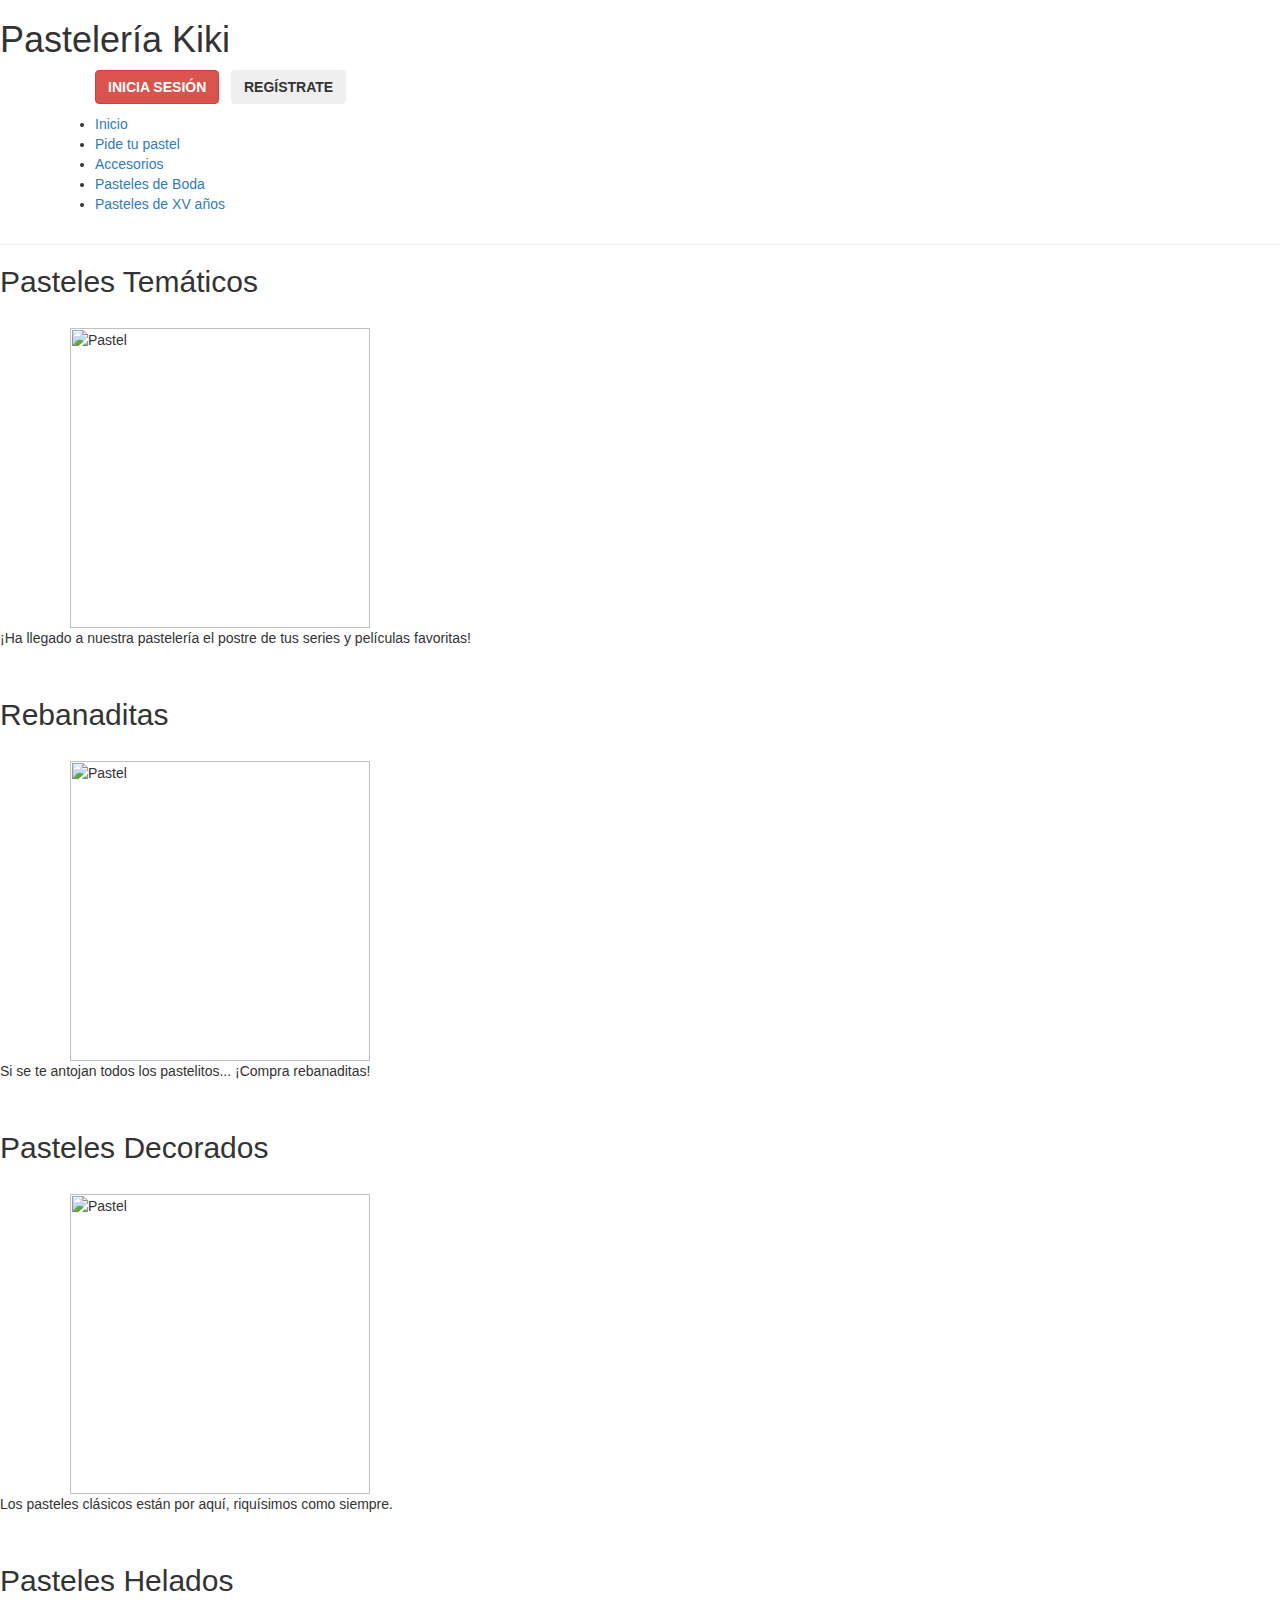
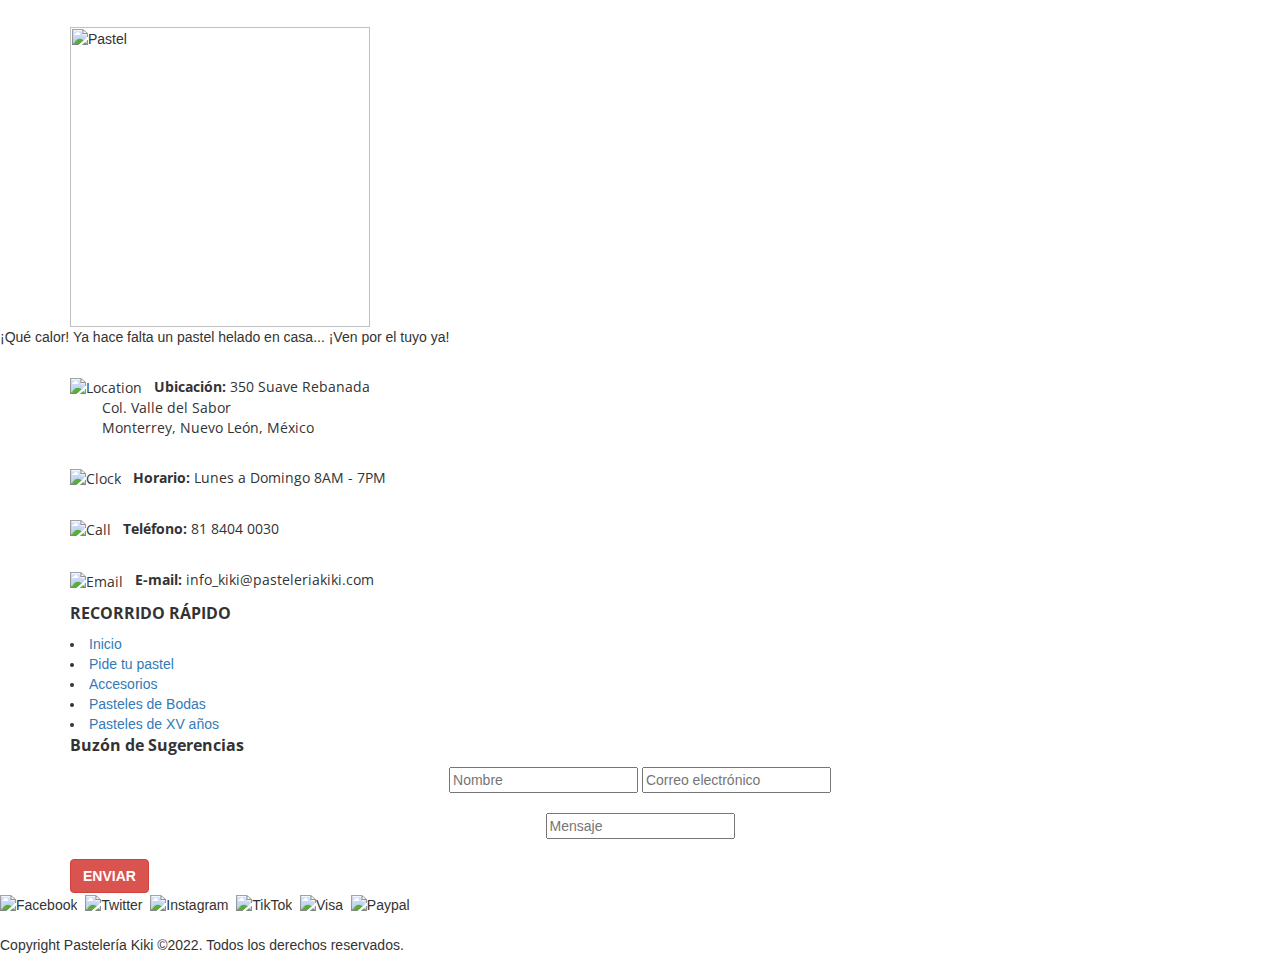
==== index.html @ f7d894c0 "Se agrega archivo HTML." ====
<html lang="es">
<head>
    <meta charset="UTF-8">
    <meta http-equiv="X-UA-Compatible" content="IE=edge">
    <meta name="viewport" content="width=device-width, initial-scale=1.0">
    <link rel="preconnect" href="https://fonts.googleapis.com">
    <link rel="preconnect" href="https://fonts.gstatic.com" crossorigin>
    <link href="https://fonts.googleapis.com/css2?family=Open+Sans:ital,wght@0,300;0,400;0,700;1,700&display=swap" rel="stylesheet"> 
    <link rel="preconnect" href="https://fonts.googleapis.com">
    <link rel="preconnect" href="https://fonts.gstatic.com" crossorigin>
    <link href="https://fonts.googleapis.com/css2?family=Open+Sans:ital,wght@0,300;0,400;0,700;1,700&family=PT+Serif:ital,wght@1,700&display=swap" rel="stylesheet">
    <link rel="stylesheet" href="https://maxcdn.bootstrapcdn.com/bootstrap/3.4.1/css/bootstrap.min.css">
    <script src="https://ajax.googleapis.com/ajax/libs/jquery/3.5.1/jquery.min.js"></script>
    <script src="https://maxcdn.bootstrapcdn.com/bootstrap/3.4.1/js/bootstrap.min.js"></script> 
    <title>Pasteleria Kiki</title>
    <link rel="stylesheet" href="style.css">
</head>
<body>
    <h1>Pastelería Kiki</h1>
    <div class="container nav-bar justify-content-end">
        <div class= "row d-flex">
          <nav class= "social-media">
              <ul class="mb-0 d-flex mr-auto">
                  <button class="btn btn-custom btn-danger" type="submit" onclick="alert('Inicia Sesión')"><b>INICIA SESIÓN</b></button>&nbsp;&nbsp;
                  <button class="btn btn-custom btn-light" type="submit" onclick="alert('Regístrate')"><b>REGÍSTRATE</b></button>
              </ul>
          </nav>
        </div>
    </div>

    <div class="container menu justify-content-end">
        <div class="row d-flex">
            <nav class= "menu-nav">
                <ul class="mb-0 mr-auto" font: #72f0ec>
                    <li class="current"><a href="#">Inicio</a></li>
                    <li><a href="#">Pide tu pastel</a></li>
                    <li><a href="#">Accesorios</a></li>
                    <li><a href="#">Pasteles de Boda</a></li>
                    <li><a href="#">Pasteles de XV años</a></li>
                </ul>
            </nav>
        </div>
    </div>

    <hr>

    <section>
        <h2><span>Pasteles</span> Temáticos</h2><br>
        <div class="container">
            <img src="images/pexels-delphine-hourlay-691147.jpg" class="responsive" alt="Pastel" width="300">
        </div>
        <p>¡Ha llegado a nuestra pastelería el postre de tus series y películas favoritas!</p><br>
        <h2><span>Rebanaditas</span></h2><br>
        <div class="container">       
            <img src="images/pexels-delphine-hourlay-691147.jpg" class="responsive" alt="Pastel" width="300" >
        </div>
        <p>Si se te antojan todos los pastelitos... ¡Compra rebanaditas!</p><br>
        <h2><span>Pasteles</span> Decorados</h2><br>
        <div class="container">
            <img src="images/pexels-delphine-hourlay-691147.jpg" class="responsive" alt="Pastel" width="300">
        </div>
        <p>Los pasteles clásicos están por aquí, riquísimos como siempre.</p><br>
        <h2><span>Pasteles</span> Helados</h2><br>
        <div class="container">
            <img src="images/pexels-delphine-hourlay-691147.jpg" class="responsive" alt="Pastel" width="300">
        </div>  
        <p>¡Qué calor! Ya hace falta un pastel helado en casa... ¡Ven por el tuyo ya!</p><br>      
    </section>
    
    

    

    <div class="footer">
        <div class="footer-content container">
          <div class="col-4 footer-section about justify-content-center">
            <p style="font-family: 'Open Sans'; font-size: 14px;"> <img class="icon text-center" src="images/location_white.png" alt="Location">&nbsp;&nbsp; <b>Ubicación:</b> 350 Suave Rebanada<br>
              &nbsp;&nbsp;&nbsp;&nbsp;&nbsp;&nbsp;&nbsp;&nbsp;Col. Valle del Sabor<br>
              &nbsp;&nbsp;&nbsp;&nbsp;&nbsp;&nbsp;&nbsp;&nbsp;Monterrey, Nuevo León, México<br>
            </p><br>

            <p style="font-family: 'Open Sans'; font-size: 14px;"><img class="icon text-center" src="images/clock_white.png" alt="Clock">&nbsp;&nbsp; <b>Horario:</b> Lunes a Domingo 8AM - 7PM
            </p><br>
            
            <p style="font-family: 'Open Sans'; font-size: 14px;"><img class="icon text-center" src="images/call_white.png" alt="Call">&nbsp;&nbsp; <b>Teléfono:</b> 81 8404 0030
            </p><br>
            
            <p style="font-family: 'Open Sans'; font-size: 14px;"><img class="icon text-center" src="images/email_white.png" alt="Email">&nbsp;&nbsp; <b>E-mail:</b> info_kiki@pasteleriakiki.com
            </p>
          </div>
          <div class="col-3 footer-custom links">
            <p style="font-family: 'Open Sans'; font-size: 16px; font-weight: bold;">
              RECORRIDO RÁPIDO
            </p>
            <li><a href="#">Inicio</a></li>
            <li><a href="#">Pide tu pastel</a></li>
            <li><a href="#">Accesorios</a></li>
            <li><a href="#">Pasteles de Bodas</a></li>
            <li><a href="#">Pasteles de XV años</a></li>
          </div>
          <div class="col-5 footer-suscribe">
            <p style="font-family: 'Open Sans'; font-size: 16px; font-weight: bold;">Buzón de Sugerencias
            </p>
            <div class="newsletter text-center">
              <div class="newsletter-name-address">
                <input type="text" placeholder="Nombre" name="nombre" required>
                <input type="text" placeholder="Correo electrónico" name="E-mail" required>
              </div>
              <br>
              <div class="newsletter-message">
                <input type="text" placeholder="Mensaje" name="Mensaje">
              </div>
            </div><br>
          <button class="btn btn-custom btn-danger" type="submit" onclick="alert('Enviado')"><b>ENVIAR</b></button>
          </div>
          </div>
        <div class="footer-bottom">
            <div class="footer-icons">
              <img class="icon align-items-center justify-content-center" src="images/facebook_round_white.png" alt="Facebook">&nbsp;
              <img class="icon align-items-center justify-content-center" src="images/twitter_round_white.png" alt="Twitter">&nbsp;
              <img class="icon align-items-center justify-content-center" src="images/instagram_round_white.png" alt="Instagram">&nbsp;
              <img class="icon align-items-center justify-content-center" src="images/tiktok_round_white.png" alt="TikTok">&nbsp;
              <img class="icon align-items-center justify-content-center" src="images/visa_icon.png" alt="Visa">&nbsp;
              <img class="icon align-items-center justify-content-center" src="images/paypal_icon.png" alt="Paypal">&nbsp;
            </div>
        <br>
        <p>
          Copyright Pastelería Kiki &copy;2022. Todos los derechos reservados.
        </p> 
      </div>
    </div>
</body>
</html>
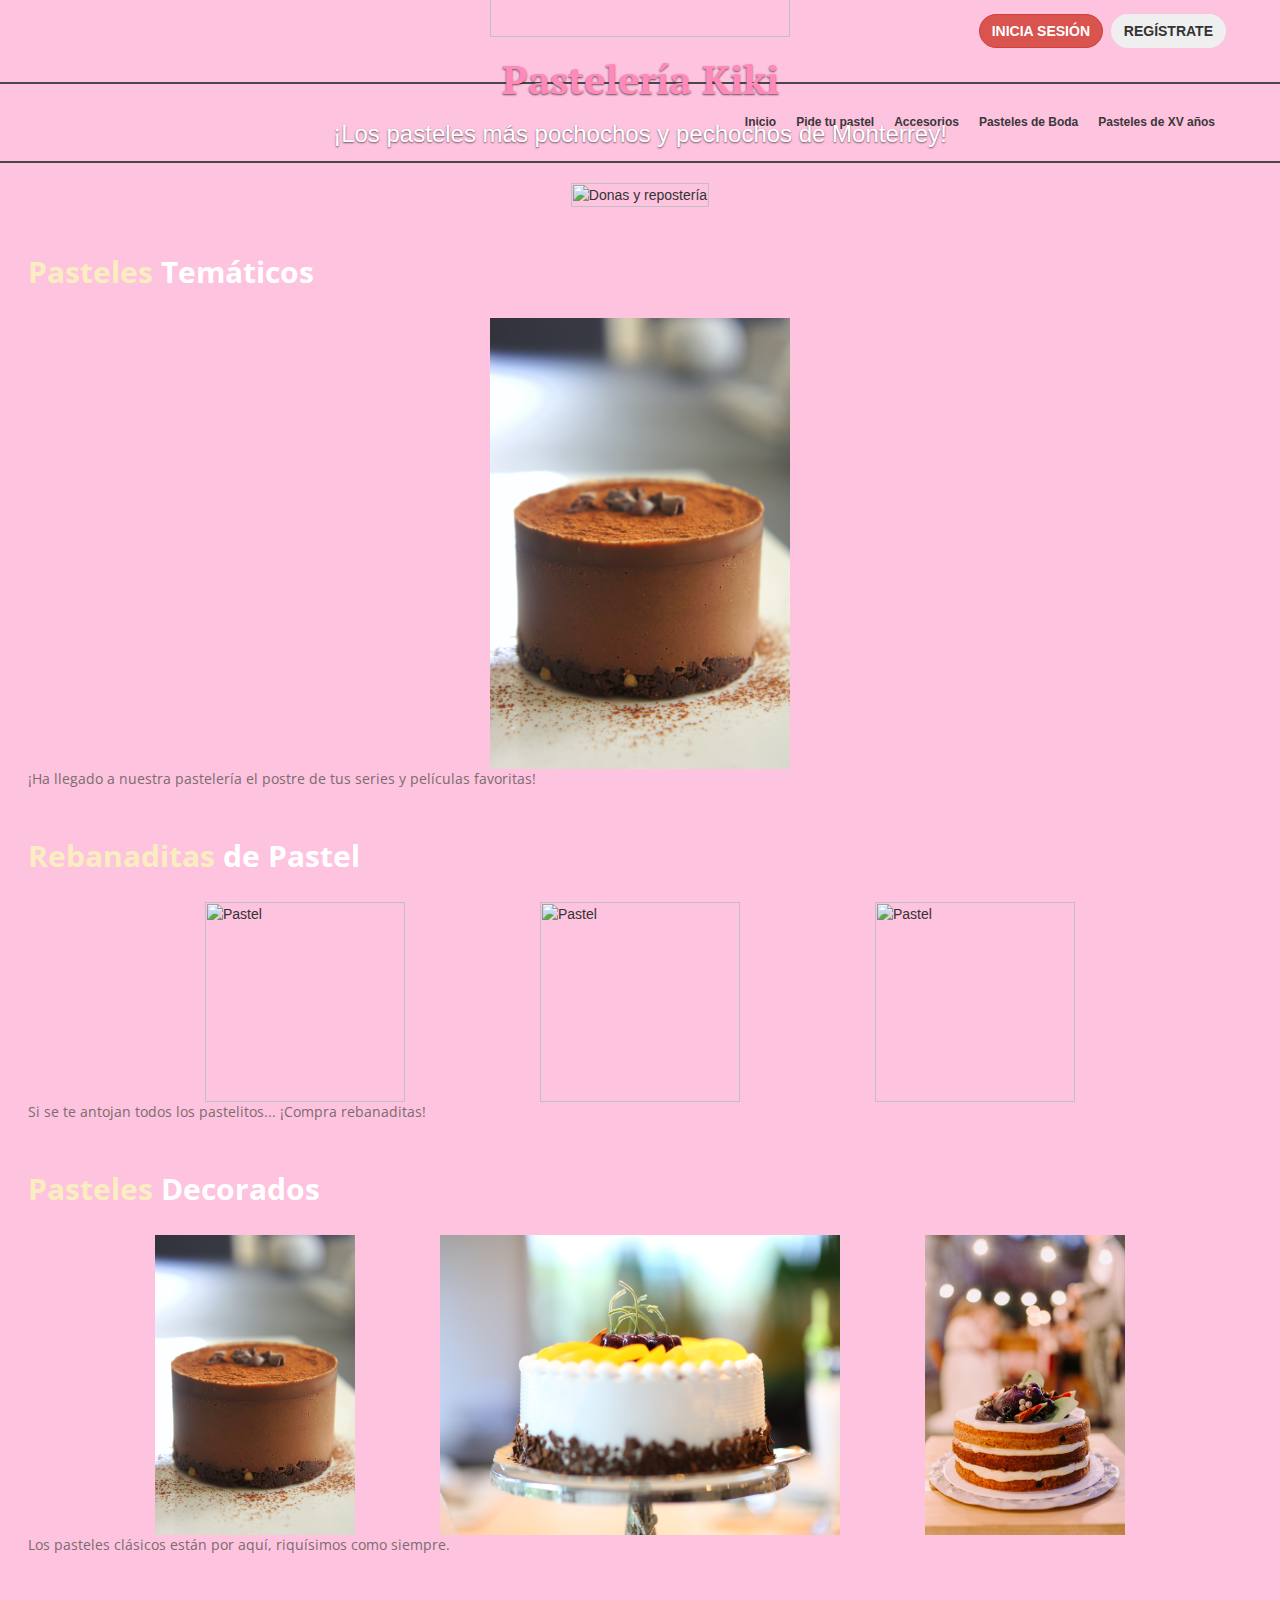
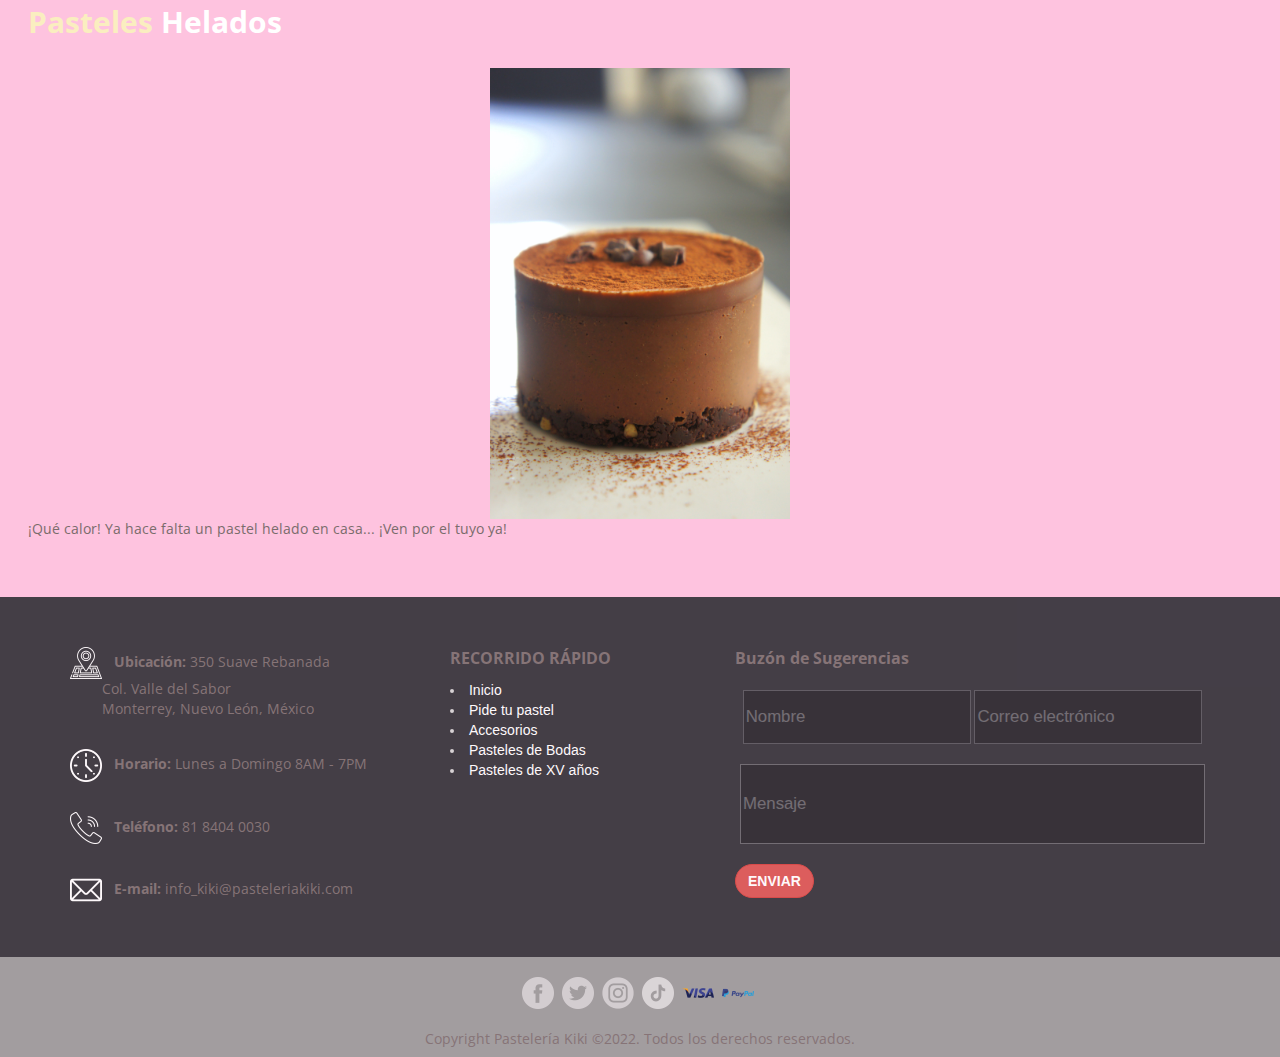
==== commit 525b2006: "Se realizaron cambios en el HTML, menu, logo." ====
--- a/index.html
+++ b/index.html
@@ -16,7 +16,6 @@
     <link rel="stylesheet" href="style.css">
 </head>
 <body>
-    <h1>Pastelería Kiki</h1>
     <div class="container nav-bar justify-content-end">
         <div class= "row d-flex">
           <nav class= "social-media">
@@ -26,7 +25,7 @@
               </ul>
           </nav>
         </div>
-    </div>
+    </div><hr>
 
     <div class="container menu justify-content-end">
         <div class="row d-flex">
@@ -40,9 +39,19 @@
                 </ul>
             </nav>
         </div>
-    </div>
+    </div><hr>
 
-    <hr>
+    <section class="hero">
+      <a href=""></a>
+      <div class="item active">
+        <img src="images/Banner_Sup.png" alt="Donas y repostería" style="width:100%;">
+        <div class="carousel-caption">
+          <img src="images/Logo_Pasteleria.png" alt="Logo pasteleria kiki" width="300" height="300">
+          <h1>Pastelería Kiki</h1>
+          <h3>¡Los pasteles más pochochos y pechochos de Monterrey!</h3>
+        </div>
+      </div>
+    </section>
 
     <section>
         <h2><span>Pasteles</span> Temáticos</h2><br>
@@ -50,14 +59,18 @@
             <img src="images/pexels-delphine-hourlay-691147.jpg" class="responsive" alt="Pastel" width="300">
         </div>
         <p>¡Ha llegado a nuestra pastelería el postre de tus series y películas favoritas!</p><br>
-        <h2><span>Rebanaditas</span></h2><br>
+        <h2><span>Rebanaditas</span> de Pastel</h2><br>
         <div class="container">       
-            <img src="images/pexels-delphine-hourlay-691147.jpg" class="responsive" alt="Pastel" width="300" >
+            <img src="images/pexels-photo-291528.jpeg" class="responsive" alt="Pastel" width="200" >
+            <img src="images/pexels-eric-montanah-1414234.jpg" class="responsive" alt="Pastel" width="200" >
+            <img src="images/pexels-karolina-grabowska-4040701.jpg" class="responsive" alt="Pastel" width="200" >
         </div>
         <p>Si se te antojan todos los pastelitos... ¡Compra rebanaditas!</p><br>
         <h2><span>Pasteles</span> Decorados</h2><br>
         <div class="container">
-            <img src="images/pexels-delphine-hourlay-691147.jpg" class="responsive" alt="Pastel" width="300">
+            <img src="images/pexels-delphine-hourlay-691147.jpg" class="responsive" alt="Pastel" width="200">
+            <img src="images/pexels-jasmine-lew-140831.jpg" class="responsive" alt="Pastel" width="400">
+            <img src="images/pexels-dmitry-zvolskiy-1721934.jpg" class="responsive" alt="Pastel" width="200">
         </div>
         <p>Los pasteles clásicos están por aquí, riquísimos como siempre.</p><br>
         <h2><span>Pasteles</span> Helados</h2><br>
--- a/style.css
+++ b/style.css
@@ -0,0 +1,302 @@
+body {
+    /* background-image: url(images/pexels-eberhard-grossgasteiger-2310713.jpg); */
+    background-color: #fec3df;
+    margin: 0;
+}
+
+h1 {
+    font-family: 'PT Serif', monospace;
+    font-size: 40px;
+    font-weight: bold;
+    color: #ff89b9;
+    text-align: center;
+}
+
+h2{
+    font-family: 'Open Sans', monospace;
+    text-align: left;
+    font-weight: bold;
+    color: #ffffff;
+}
+
+p {
+    font-family: 'Open Sans', monospace;
+    font-size: 14px;
+    color: #7a6c6c;
+}
+
+
+section{
+    padding: 2em 2em;
+}
+
+.container{
+    max-width: 1800px;
+    padding-right: 15px;
+    padding-left: 15px;
+    margin-right: auto;
+    margin-left: auto;
+    display: flex;
+    place-content: space-between;
+}
+
+.btn.btn-custom {
+    border-radius: 20px;
+}
+
+hr {
+	border: 0;
+	border-top: 2px solid rgb(71, 71, 71);
+}
+
+.d-flex {
+    display: flex !important;
+}
+
+.align-items-center {
+    align-items: center !important;
+}
+
+.justify-content-end {
+    justify-content: flex-end !important;
+}
+
+.justify-content-center {
+    justify-content: center !important;
+}
+
+.mb-0 {
+    margin-bottom: 0 !important;
+}
+
+.mr-auto{
+    margin-right: auto !important;
+}
+
+.text-center{
+    text-align: center;
+}
+
+.row {
+    display: flex;
+    flex-wrap: flex;
+    margin-right: -15px;
+    margin-left: -15px;
+}
+  
+.nav-bar {
+    padding: 1em;
+}
+
+.social-media{
+    display: inline-block;
+    box-sizing: border-box;
+} 
+
+.icon {
+    width: 2.3em;
+    height: 2.3em;
+}
+
+.col-9 {
+    flex: 0 0 75%;
+    max-width: 75%;
+}
+
+.col-6 {
+    flex: 0 0 50%;
+    max-width: 50%;
+}
+
+.col-5 {
+    flex: 0 0 41.66667%;
+    max-width: 41.66667%;
+}
+
+.col-4 {
+    flex: 0 0 33.33333%;
+    max-width: 33.33333%;
+}
+
+.col-3 {
+    flex: 0 0 25%;
+    max-width: 25%;
+}
+
+.menu-nav ul{
+    padding: 0;
+}
+
+.menu-nav li{
+    display: inline;
+}
+
+.menu-nav li a{
+    font-family: Verdana, Geneva, Tahoma, sans-serif;
+    font-size: 12px;
+    font-weight: bold;
+    text-decoration: none;
+    float: left;
+    padding: 10px;
+    color:rgb(58, 56, 56);
+}
+
+.hero{
+    margin: 0;
+    padding: 0;
+    box-sizing: border-box;
+}
+
+.hero{
+    position: relative;
+    display: flex;
+    justify-content: center;
+}
+
+.info{
+    margin: 0;
+    padding: 0;
+    box-sizing: border-box;
+}
+
+.img_container{
+    position: relative;
+    width: 100%;
+}
+
+.img_container img{
+    width: 100%;
+    height: auto;
+}
+
+.img_container .on-img{
+    position: absolute;
+    top: 50%;
+    left: 50%;
+    transform: translate(-50%, -50%);
+}
+.about-info{
+    text-align: justify;
+    text-justify: inter-word;
+    overflow: hidden;
+    margin: 10px;
+}
+
+.influencers{
+    display: inline-block;
+}
+
+.influencers img{
+    display: block;
+    margin: 0 auto;
+}
+
+figcaption{
+    background-color: rgb(255, 255, 255);
+    border: thin silver solid;
+    text-align: justify;
+    width: 100%;
+    padding: 8px;
+}
+
+span{
+    color: #faeec0;
+    font-weight: bold;
+}
+
+mark{
+    background-color: black;
+    color:aqua;
+}
+
+.footer{
+    background: #303036;
+    color: #d3d3d3;
+    height: 460px;
+    position: relative;
+    padding-top: 50px;
+}
+
+.footer .footer-bottom{
+    background:#999999;
+    color:#383838;
+    height: 100px;
+    width: 100%;
+    text-align: center;
+    position: absolute;
+    bottom: 0px;
+    left: 0px;
+    padding-top: 20px;
+}
+
+.newsletter{
+    padding-top: 10px;
+    padding-left: 5px;
+    padding-right: 5px;
+}
+
+.newsletter-message input{
+    width: 100%;
+    height: 30%;
+    background-color: rgb(0, 0, 0);
+    opacity: 25%;
+    border: thin rgb(255, 255, 255) solid;
+}
+
+input::placeholder {
+    color: rgb(255, 255, 255);
+    font-size: 1.2em;
+}
+
+.newsletter-name-address input{
+    width: 49%;
+    height: 20%;
+    background-color: rgb(0, 0, 0);
+    opacity: 25%;
+    border: thin silver solid;
+}
+
+.footer{
+    background-image: url(images/banner-medium_01.jpg);
+    opacity: 90%;
+}
+
+.footer-custom a{
+    color: white;
+}
+
+.rectangle li{
+    list-style: none;
+}
+
+.rectangle a{
+    position: relative;
+    display: block;
+    padding: .4em .4em .4em .8em;
+    *padding: .4em;
+    margin: .5em 0 .5em 2.5em;
+    background: #ddd;
+    color: #444;
+    text-decoration: none;
+    transition: all .3s ease-out;
+}
+
+.rectangle a:before{
+    content: ">";
+    color: white;
+    position: absolute;
+    left: -2.5em;
+    top: 50%;
+    margin-top: -1em;
+    background: #0c0c0c;
+    height: 2em;
+    width: 2em;
+    line-height: 2em;
+    text-align: center;
+    font-weight: bold;
+}
+
+.responsive{
+    max-width: 100%;
+    height:auto;
+}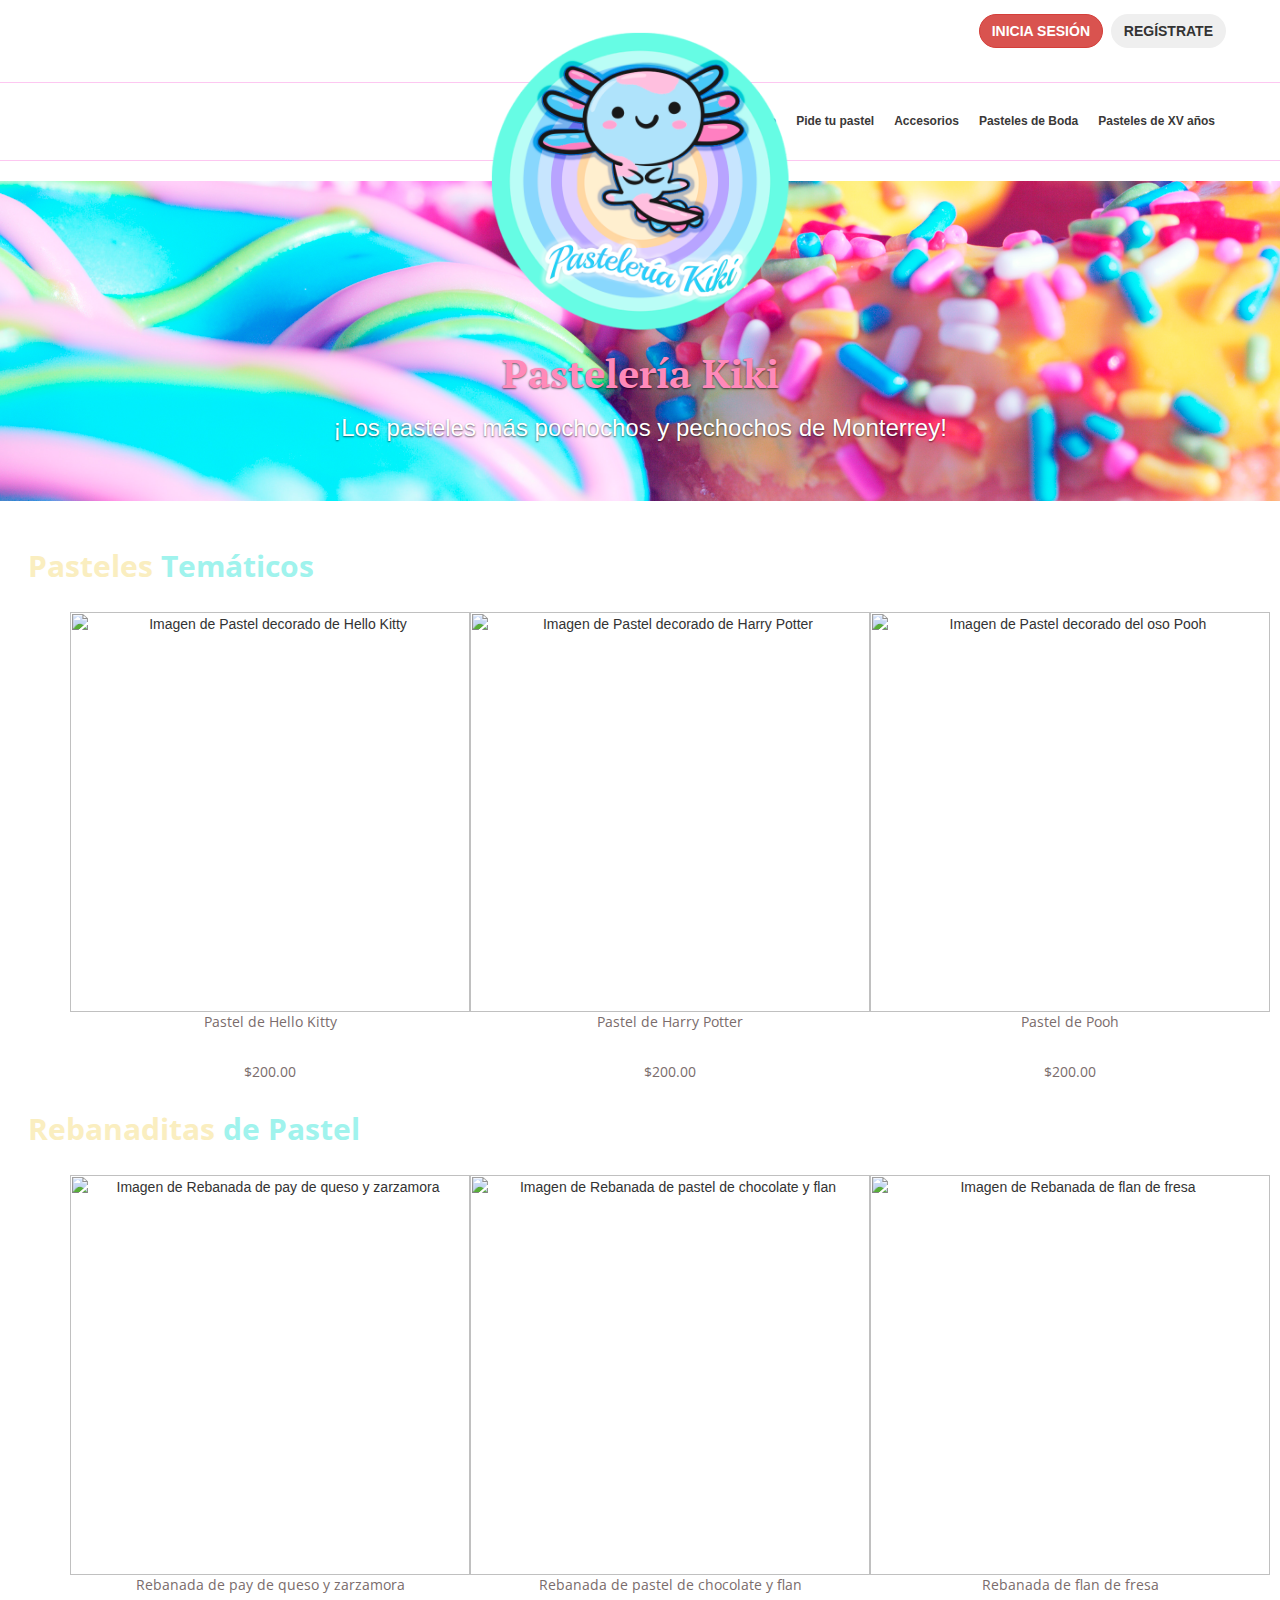
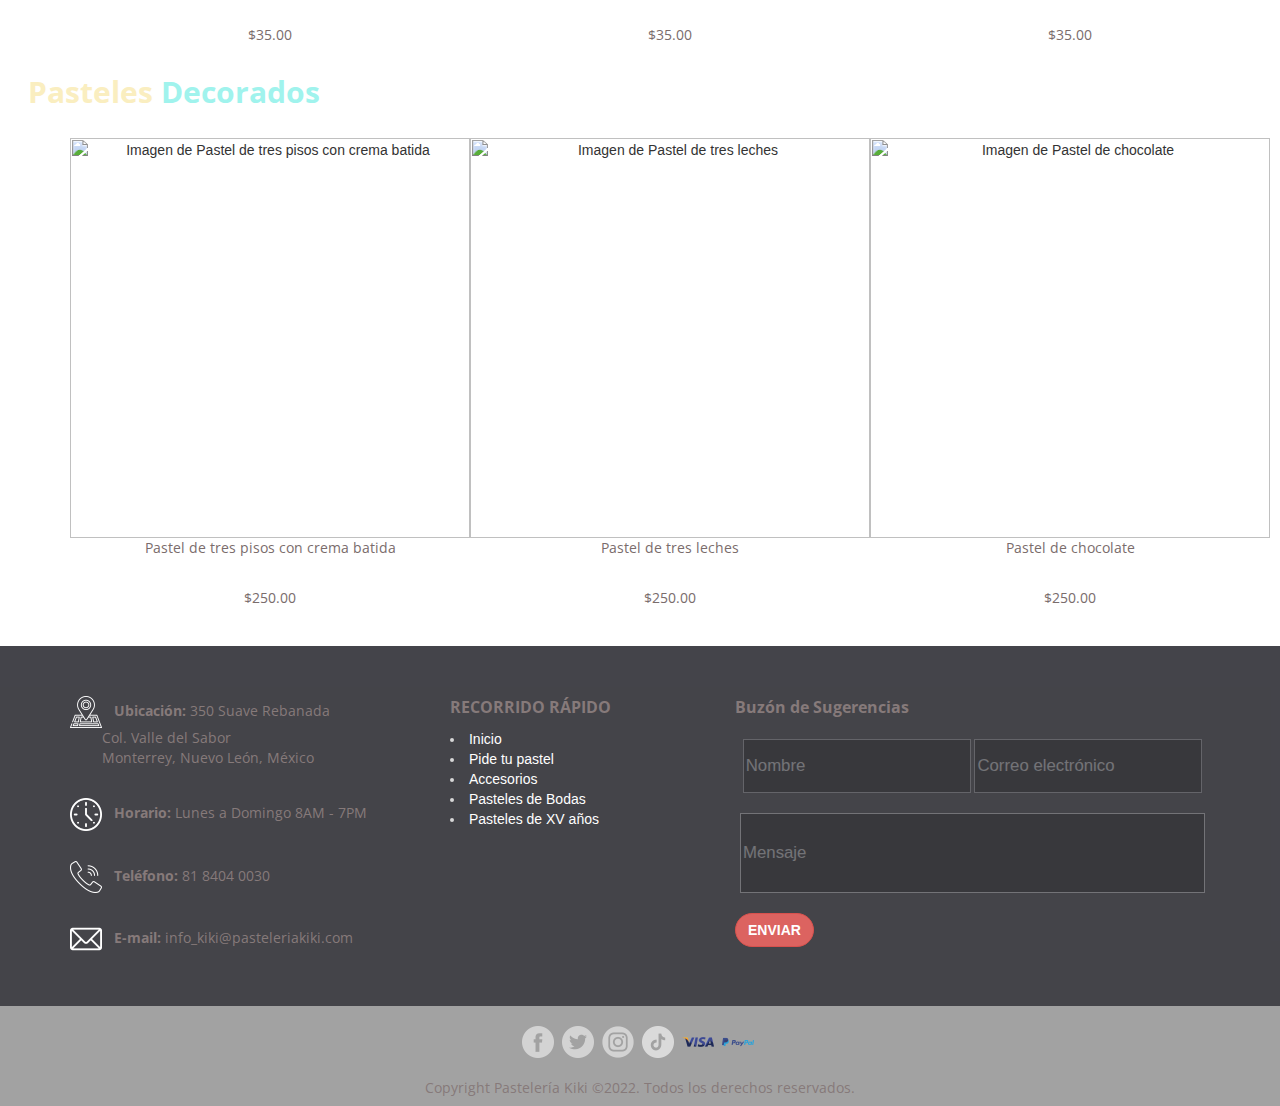
==== commit 9a4681fb: "Se agregaron costos y descripciones de pasteles." ====
--- a/index.html
+++ b/index.html
@@ -11,9 +11,10 @@
     <link href="https://fonts.googleapis.com/css2?family=Open+Sans:ital,wght@0,300;0,400;0,700;1,700&family=PT+Serif:ital,wght@1,700&display=swap" rel="stylesheet">
     <link rel="stylesheet" href="https://maxcdn.bootstrapcdn.com/bootstrap/3.4.1/css/bootstrap.min.css">
     <script src="https://ajax.googleapis.com/ajax/libs/jquery/3.5.1/jquery.min.js"></script>
-    <script src="https://maxcdn.bootstrapcdn.com/bootstrap/3.4.1/js/bootstrap.min.js"></script> 
+    <script src="https://maxcdn.bootstrapcdn.com/bootstrap/3.4.1/js/bootstrap.min.js"></script>
     <title>Pasteleria Kiki</title>
     <link rel="stylesheet" href="style.css">
+    <link rel="stylesheet" href="style_buttons.scss">
 </head>
 <body>
     <div class="container nav-bar justify-content-end">
@@ -56,29 +57,73 @@
     <section>
         <h2><span>Pasteles</span> Temáticos</h2><br>
         <div class="container">
-            <img src="images/pexels-delphine-hourlay-691147.jpg" class="responsive" alt="Pastel" width="300">
+          <div class="text-center">
+            <img src="images/cake_figure_kitty.jpg" class="responsive" alt="Imagen de Pastel decorado de Hello Kitty" width="400">
+            <br><p>Pastel de Hello Kitty</p><br>
+            <p>$200.00</p>
+          </div>
+          <div class="text-center">
+            <img src="images/cake_figure_HarryPotter.jpg" class="responsive" alt="Imagen de Pastel decorado de Harry Potter" width="400">
+            <br><p>Pastel de Harry Potter</p><br>
+            <p>$200.00</p>
+          </div>
+          <div class="text-center">
+            <img src="images/cake_figure_pooh.jpg" class="responsive" alt="Imagen de Pastel decorado del oso Pooh" width="400">
+            <br><p>Pastel de Pooh</p><br>
+            <p>$200.00</p>
+          </div>
         </div>
-        <p>¡Ha llegado a nuestra pastelería el postre de tus series y películas favoritas!</p><br>
+        <!-- <p>¡Ha llegado a nuestra pastelería el postre de tus series y películas favoritas!</p><br> -->
         <h2><span>Rebanaditas</span> de Pastel</h2><br>
-        <div class="container">       
-            <img src="images/pexels-photo-291528.jpeg" class="responsive" alt="Pastel" width="200" >
-            <img src="images/pexels-eric-montanah-1414234.jpg" class="responsive" alt="Pastel" width="200" >
-            <img src="images/pexels-karolina-grabowska-4040701.jpg" class="responsive" alt="Pastel" width="200" >
+        <div class="container">   
+          <div class="text-center">
+            <img src="images/cake_piece_pie.jpg" class="responsive" alt="Imagen de Rebanada de pay de queso y zarzamora" width="400" >
+            <br><p>Rebanada de pay de queso y zarzamora</p><br>
+            <p>$35.00</p>
+          </div>  
+          <div class="text-center">
+            <img src="images/cake_piece_chocolate.jpg" class="responsive" alt="Imagen de Rebanada de pastel de chocolate y flan" width="400" >
+            <br><p>Rebanada de pastel de chocolate y flan</p><br>
+            <p>$35.00</p>
+          </div>  
+          <div class="text-center">
+            <img src="images/cake_piece_strawberry.jpg" class="responsive" alt="Imagen de Rebanada de flan de fresa" width="400" >
+            <br><p>Rebanada de flan de fresa</p><br>
+            <p>$35.00</p>
+          </div>  
         </div>
-        <p>Si se te antojan todos los pastelitos... ¡Compra rebanaditas!</p><br>
+        <!-- <p>Si se te antojan todos los pastelitos... ¡Compra rebanaditas!</p><br> -->
         <h2><span>Pasteles</span> Decorados</h2><br>
         <div class="container">
-            <img src="images/pexels-delphine-hourlay-691147.jpg" class="responsive" alt="Pastel" width="200">
-            <img src="images/pexels-jasmine-lew-140831.jpg" class="responsive" alt="Pastel" width="400">
-            <img src="images/pexels-dmitry-zvolskiy-1721934.jpg" class="responsive" alt="Pastel" width="200">
+          <div class="text-center">
+            <img src="images/cake_normal_tres pisos.jpg" class="responsive" alt="Imagen de Pastel de tres pisos con crema batida" width="400">
+            <br><p>Pastel de tres pisos con crema batida</p><br>
+            <p>$250.00</p>
+          </div> 
+          <div class="text-center">
+            <img src="images/cake_normal_tres leches.jpg" class="responsive" alt="Imagen de Pastel de tres leches" width="400">
+            <br><p>Pastel de tres leches</p><br>
+            <p>$250.00</p>
+          </div>  
+          <div class="text-center">
+            <img src="images/cake_normal_chocolate.jpg" class="responsive" alt="Imagen de Pastel de chocolate" width="400">
+            <br><p>Pastel de chocolate</p><br>
+            <p>$250.00</p>
+          </div>  
         </div>
-        <p>Los pasteles clásicos están por aquí, riquísimos como siempre.</p><br>
-        <h2><span>Pasteles</span> Helados</h2><br>
+        <!-- <p>Los pasteles clásicos están por aquí, riquísimos como siempre.</p><br> -->
+        <!-- <h2><span>Pasteles</span> Helados</h2><br>
         <div class="container">
             <img src="images/pexels-delphine-hourlay-691147.jpg" class="responsive" alt="Pastel" width="300">
-        </div>  
-        <p>¡Qué calor! Ya hace falta un pastel helado en casa... ¡Ven por el tuyo ya!</p><br>      
+        </div>   -->
+        <!-- <p>¡Qué calor! Ya hace falta un pastel helado en casa... ¡Ven por el tuyo ya!</p><br>       -->
     </section>
+
+    <!-- <div class="container_buttons2">
+      <a class="btn_buttons2">Click me baby yeah</a>
+      <a class="btn_buttons2 cta_buttons2">So Click-a-licious</a>
+      <a class="btn_buttons2 cta_buttons2 bg_buttons2">Ain't no click-nic</a>
+    </div> -->
     
     
 
--- a/style.css
+++ b/style.css
@@ -1,6 +1,6 @@
 body {
-    /* background-image: url(images/pexels-eberhard-grossgasteiger-2310713.jpg); */
-    background-color: #fec3df;
+    /*background-color: #fec3df;*/
+    background-color: #ffffff;
     margin: 0;
 }
 
@@ -16,7 +16,7 @@
     font-family: 'Open Sans', monospace;
     text-align: left;
     font-weight: bold;
-    color: #ffffff;
+    color: #a0f3ed;
 }
 
 p {
@@ -46,7 +46,7 @@
 
 hr {
 	border: 0;
-	border-top: 2px solid rgb(71, 71, 71);
+	border-top: 1px solid rgb(253, 199, 241);
 }
 
 .d-flex {
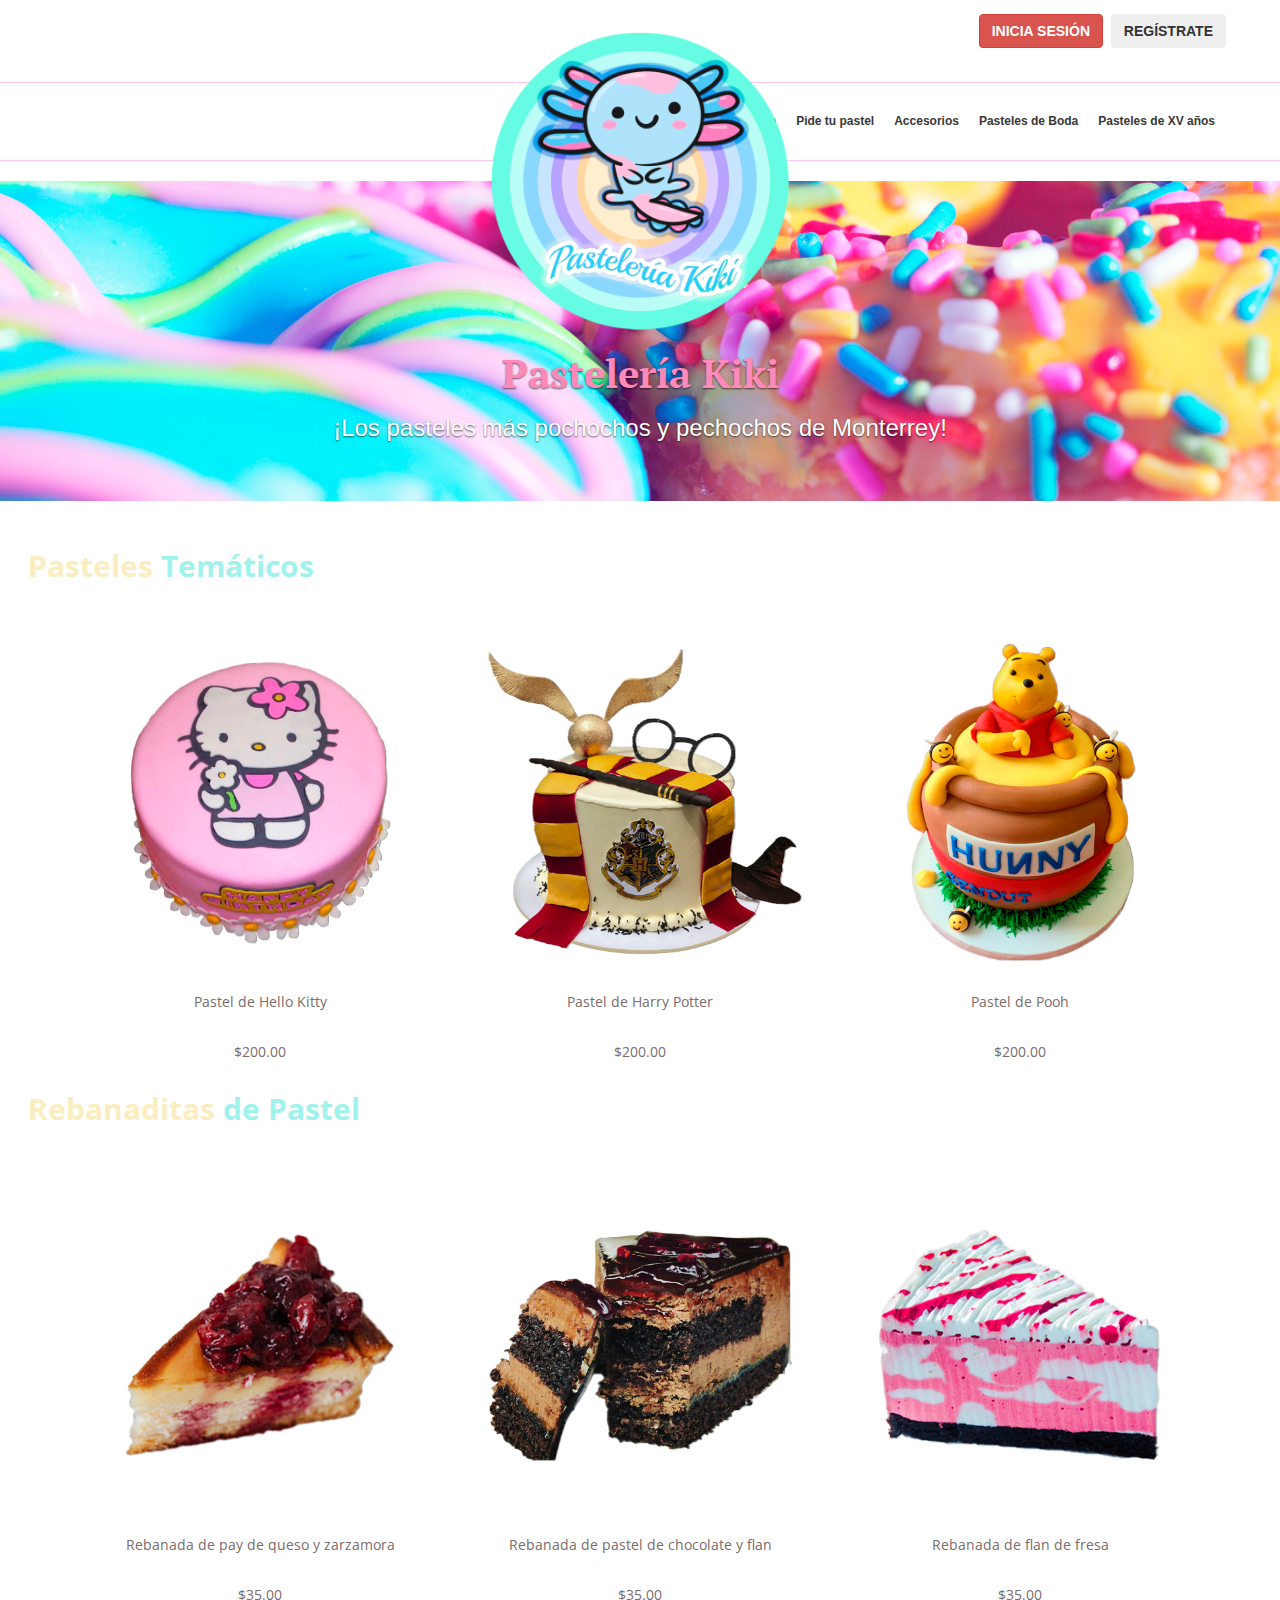
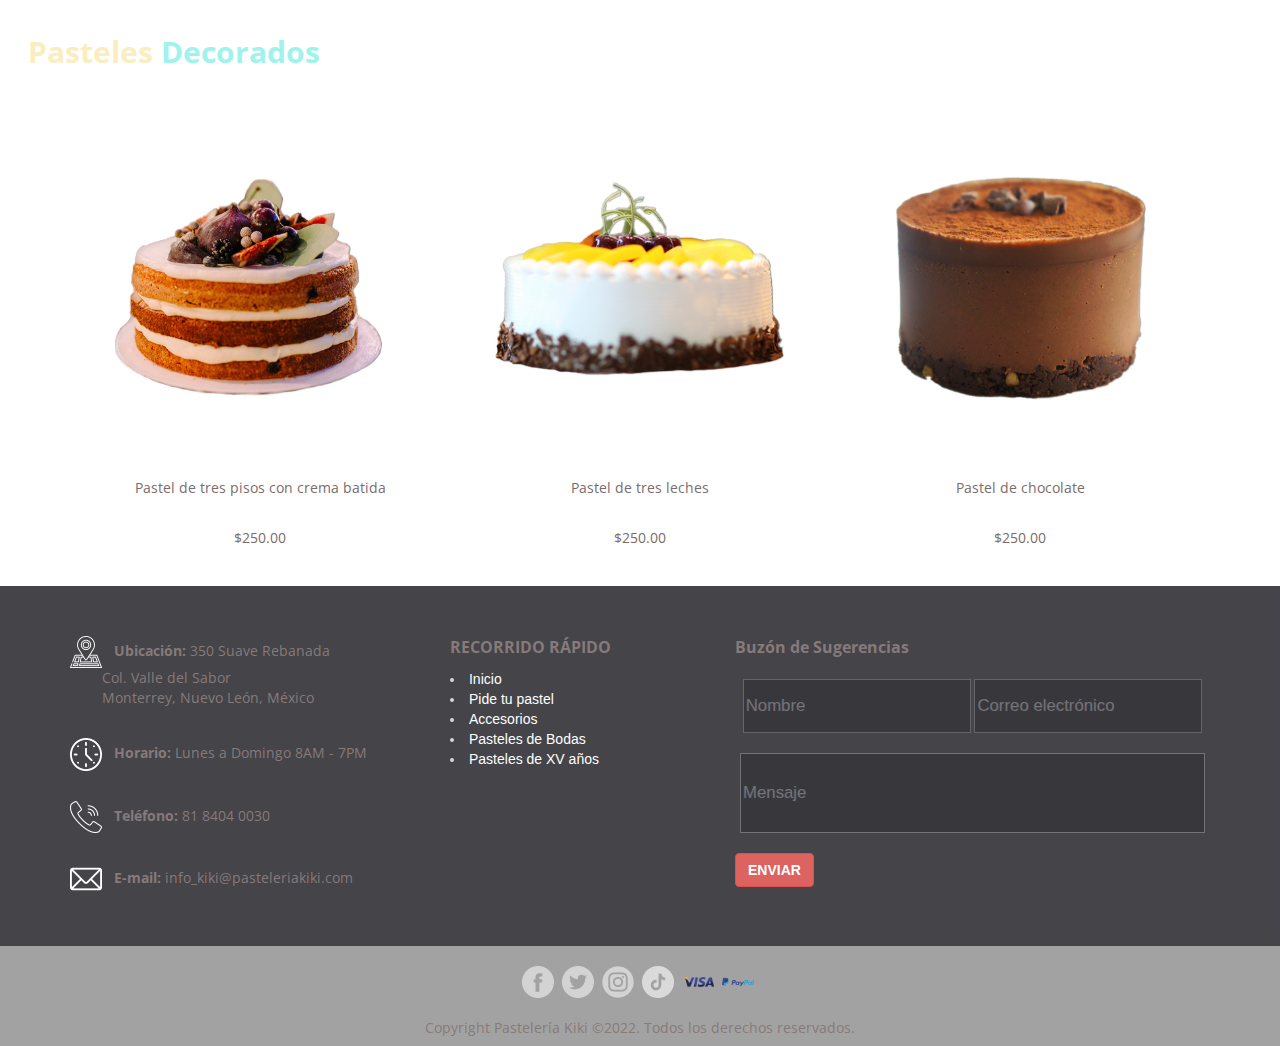
==== commit ad4309b2: "Se linkearon paginas html." ====
--- a/index.html
+++ b/index.html
@@ -14,7 +14,6 @@
     <script src="https://maxcdn.bootstrapcdn.com/bootstrap/3.4.1/js/bootstrap.min.js"></script>
     <title>Pasteleria Kiki</title>
     <link rel="stylesheet" href="style.css">
-    <link rel="stylesheet" href="style_buttons.scss">
 </head>
 <body>
     <div class="container nav-bar justify-content-end">
@@ -32,8 +31,8 @@
         <div class="row d-flex">
             <nav class= "menu-nav">
                 <ul class="mb-0 mr-auto" font: #72f0ec>
-                    <li class="current"><a href="#">Inicio</a></li>
-                    <li><a href="#">Pide tu pastel</a></li>
+                    <li class="current"><a href="index.html">Inicio</a></li>
+                    <li><a href="Pedidos.html">Pide tu pastel</a></li>
                     <li><a href="#">Accesorios</a></li>
                     <li><a href="#">Pasteles de Boda</a></li>
                     <li><a href="#">Pasteles de XV años</a></li>
@@ -73,7 +72,6 @@
             <p>$200.00</p>
           </div>
         </div>
-        <!-- <p>¡Ha llegado a nuestra pastelería el postre de tus series y películas favoritas!</p><br> -->
         <h2><span>Rebanaditas</span> de Pastel</h2><br>
         <div class="container">   
           <div class="text-center">
@@ -92,7 +90,6 @@
             <p>$35.00</p>
           </div>  
         </div>
-        <!-- <p>Si se te antojan todos los pastelitos... ¡Compra rebanaditas!</p><br> -->
         <h2><span>Pasteles</span> Decorados</h2><br>
         <div class="container">
           <div class="text-center">
@@ -111,20 +108,7 @@
             <p>$250.00</p>
           </div>  
         </div>
-        <!-- <p>Los pasteles clásicos están por aquí, riquísimos como siempre.</p><br> -->
-        <!-- <h2><span>Pasteles</span> Helados</h2><br>
-        <div class="container">
-            <img src="images/pexels-delphine-hourlay-691147.jpg" class="responsive" alt="Pastel" width="300">
-        </div>   -->
-        <!-- <p>¡Qué calor! Ya hace falta un pastel helado en casa... ¡Ven por el tuyo ya!</p><br>       -->
     </section>
-
-    <!-- <div class="container_buttons2">
-      <a class="btn_buttons2">Click me baby yeah</a>
-      <a class="btn_buttons2 cta_buttons2">So Click-a-licious</a>
-      <a class="btn_buttons2 cta_buttons2 bg_buttons2">Ain't no click-nic</a>
-    </div> -->
-    
     
 
     
--- a/style.css
+++ b/style.css
@@ -40,9 +40,9 @@
     place-content: space-between;
 }
 
-.btn.btn-custom {
+/*.btn.btn-custom {
     border-radius: 20px;
-}
+}*/
 
 hr {
 	border: 0;
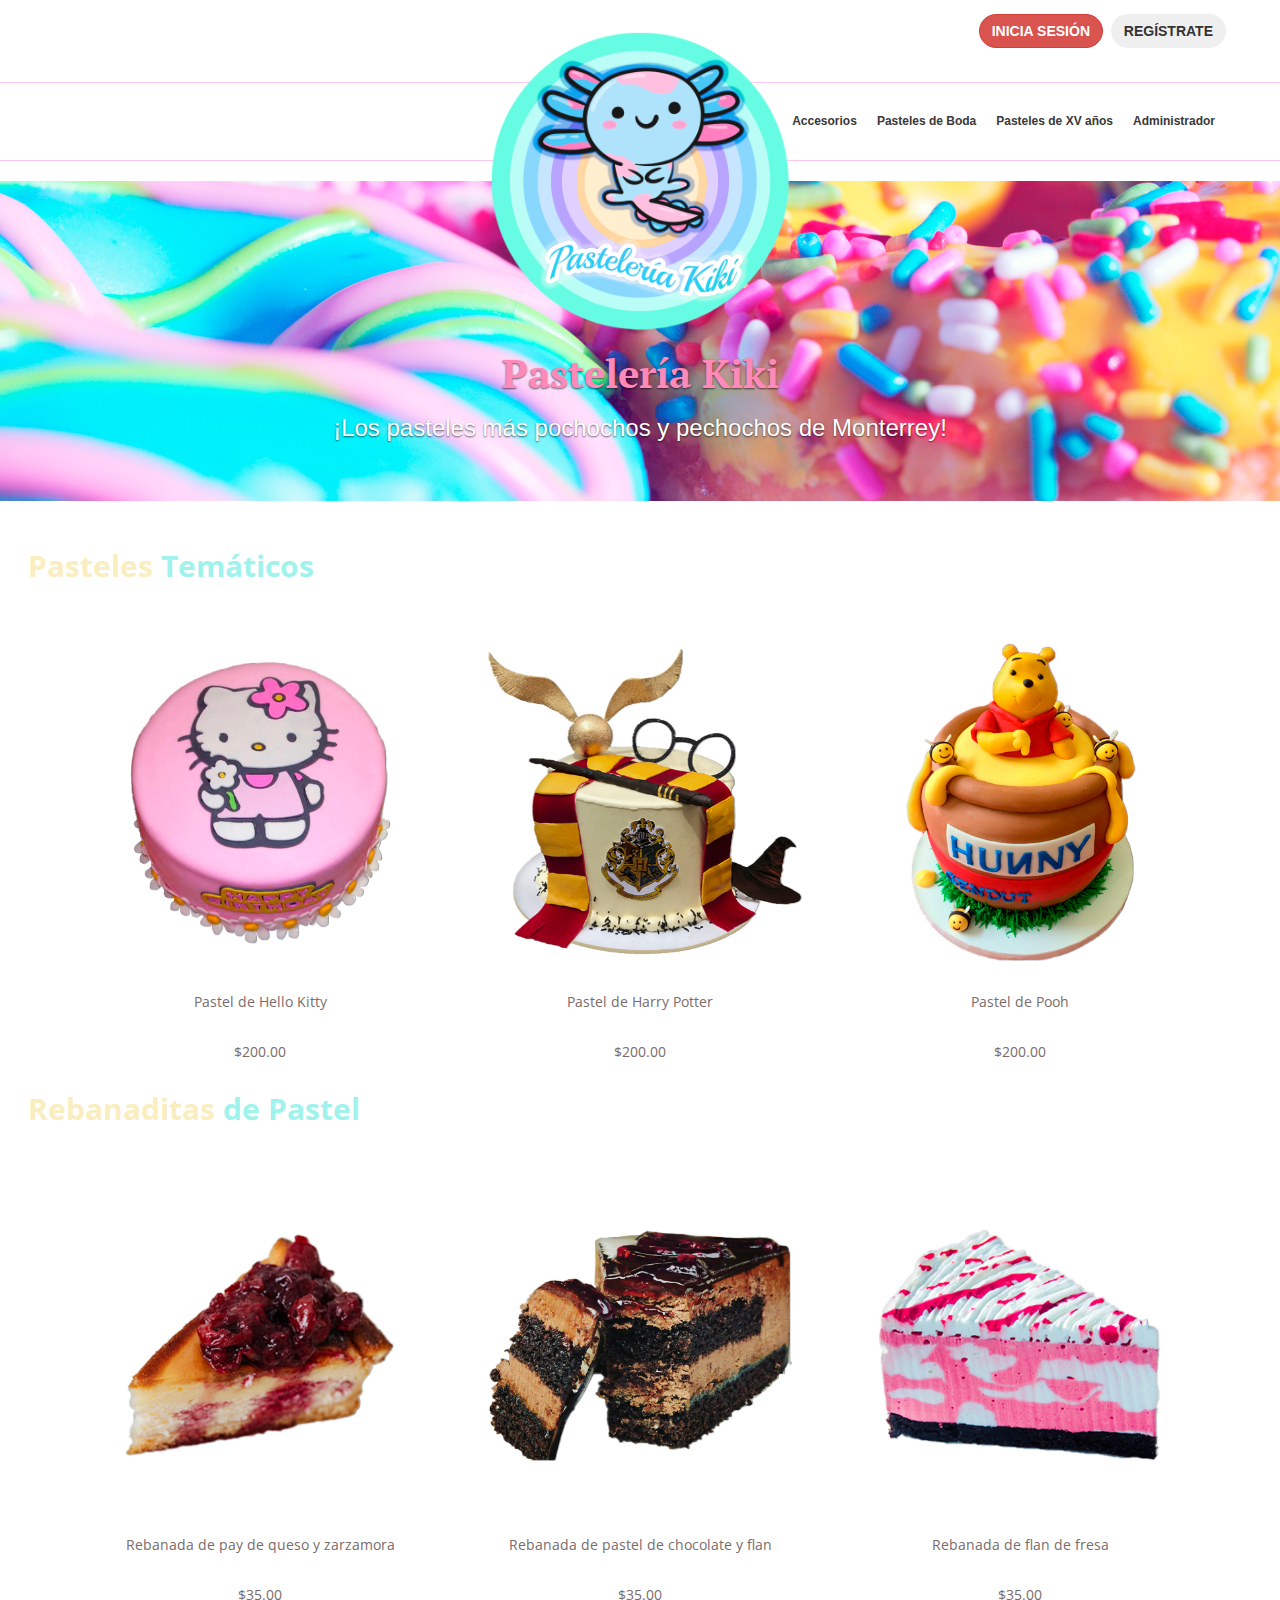
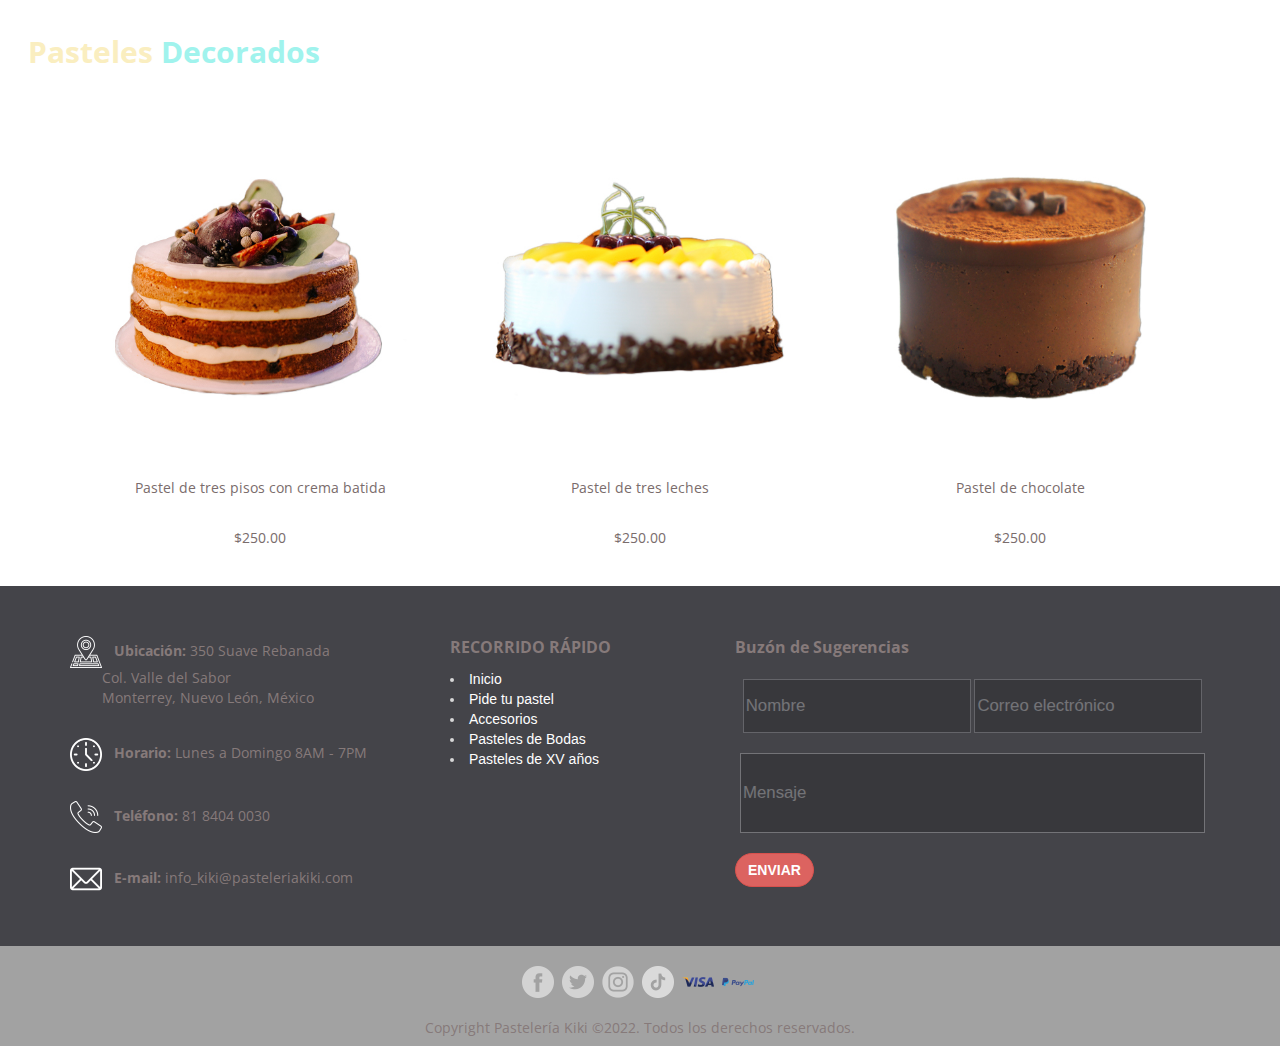
==== commit 176bfd4d: "Se mejoraron rutas de navegación." ====
--- a/index.html
+++ b/index.html
@@ -33,9 +33,10 @@
                 <ul class="mb-0 mr-auto" font: #72f0ec>
                     <li class="current"><a href="index.html">Inicio</a></li>
                     <li><a href="Pedidos.html">Pide tu pastel</a></li>
-                    <li><a href="#">Accesorios</a></li>
-                    <li><a href="#">Pasteles de Boda</a></li>
-                    <li><a href="#">Pasteles de XV años</a></li>
+                    <li><a href="index.html">Accesorios</a></li>
+                    <li><a href="index.html">Pasteles de Boda</a></li>
+                    <li><a href="index.html">Pasteles de XV años</a></li>
+                    <li><a href="administrador.html">Administrador</a></li>
                 </ul>
             </nav>
         </div>
@@ -134,11 +135,11 @@
             <p style="font-family: 'Open Sans'; font-size: 16px; font-weight: bold;">
               RECORRIDO RÁPIDO
             </p>
-            <li><a href="#">Inicio</a></li>
-            <li><a href="#">Pide tu pastel</a></li>
-            <li><a href="#">Accesorios</a></li>
-            <li><a href="#">Pasteles de Bodas</a></li>
-            <li><a href="#">Pasteles de XV años</a></li>
+            <li><a href="index.html">Inicio</a></li>
+            <li><a href="Pedidos.html">Pide tu pastel</a></li>
+            <li><a href="index.html">Accesorios</a></li>
+            <li><a href="index.html">Pasteles de Bodas</a></li>
+            <li><a href="index.html">Pasteles de XV años</a></li>
           </div>
           <div class="col-5 footer-suscribe">
             <p style="font-family: 'Open Sans'; font-size: 16px; font-weight: bold;">Buzón de Sugerencias
--- a/style.css
+++ b/style.css
@@ -40,9 +40,9 @@
     place-content: space-between;
 }
 
-/*.btn.btn-custom {
+.btn.btn-custom {
     border-radius: 20px;
-}*/
+}
 
 hr {
 	border: 0;
@@ -299,4 +299,27 @@
 .responsive{
     max-width: 100%;
     height:auto;
-}+}
+
+.espacio{
+    padding-top: 30px;
+    padding-left: 5px;
+    padding-right: 5px;
+    padding-bottom: 10px;
+}
+
+.dot {
+    height: 15px;
+    width: 15px;
+    background-color: rgb(226, 221, 221);
+    border-radius: 50%;
+    display: inline-block;
+  }
+
+  .dot_present {
+    height: 15px;
+    width: 15px;
+    background-color: rgb(143, 138, 138);
+    border-radius: 50%;
+    display: inline-block;
+  }